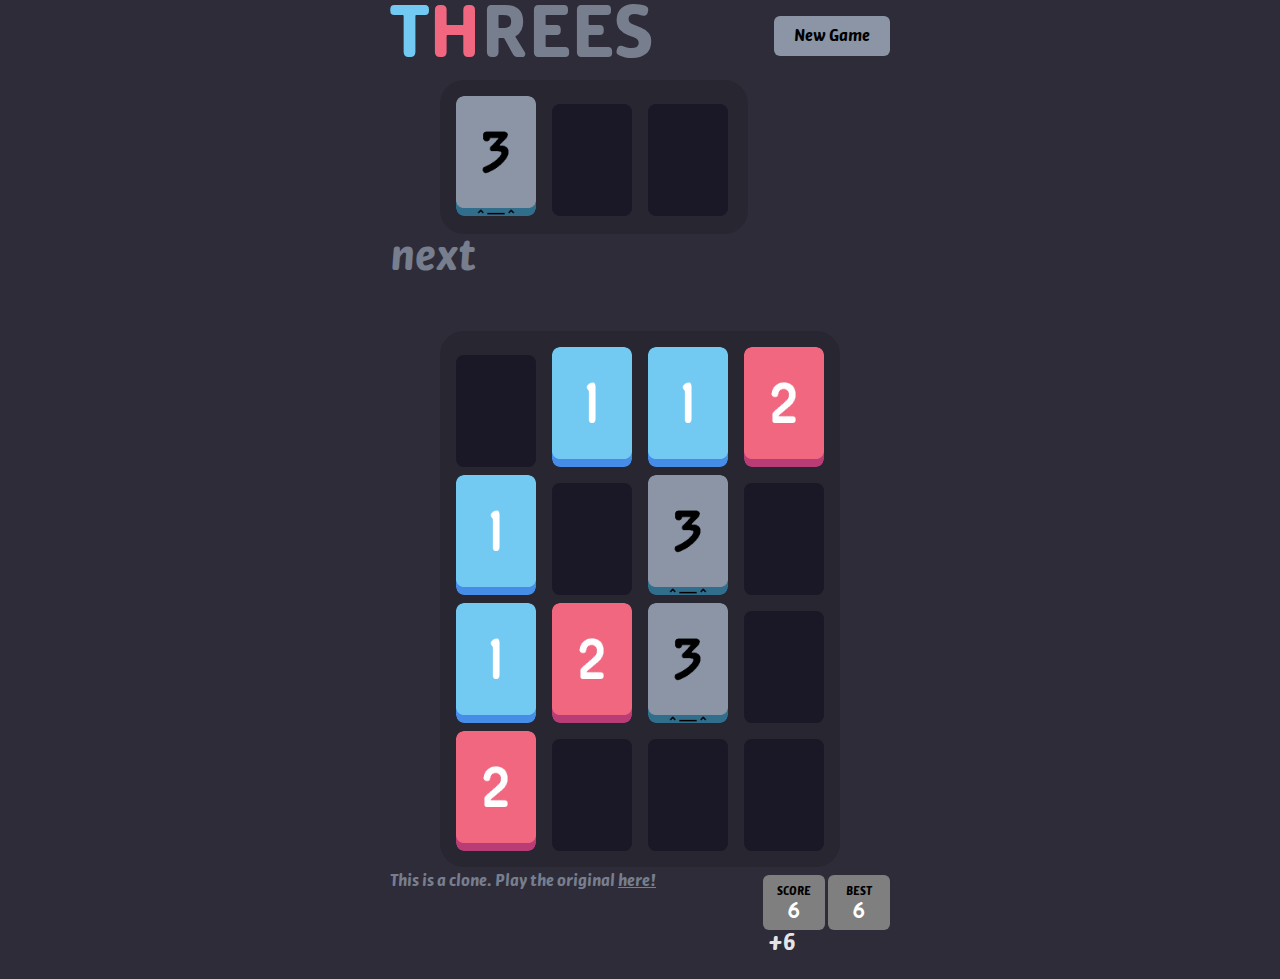
==== index.html @ 340124ed "Initial commit" ====
<!DOCTYPE html>
<html>
<head>
  <meta charset="utf-8">
  <title>Threes!</title>

  <link href="style/main.css" rel="stylesheet" type="text/css">
  <link rel="shortcut icon" href="favicon.ico">
  <link rel="apple-touch-icon" href="meta/apple-touch-icon.png">
  <link rel="apple-touch-startup-image" href="meta/apple-touch-startup-image-640x1096.png" media="(device-width: 320px) and (device-height: 568px) and (-webkit-device-pixel-ratio: 2)"> <!-- iPhone 5+ -->
  <link rel="apple-touch-startup-image" href="meta/apple-touch-startup-image-640x920.png"  media="(device-width: 320px) and (device-height: 480px) and (-webkit-device-pixel-ratio: 2)"> <!-- iPhone, retina -->
  <meta name="apple-mobile-web-app-capable" content="yes">
  <meta name="apple-mobile-web-app-status-bar-style" content="black">

  <meta name="HandheldFriendly" content="True">
  <meta name="MobileOptimized" content="320">
  <meta name="viewport" content="width=device-width, target-densitydpi=160dpi, initial-scale=1.0, maximum-scale=1, user-scalable=no, minimal-ui">
</head>
<body>
  <div class="container">
    <div class="heading">
      <h1 class="title"><mark class="blue">T</mark><mark class="red">H</mark>REES</h1>
      <a class="restart-button">New Game</a>
    </div>

    <div class="nextgame-container">

      <div class="grid-container">
        <div class="grid-row">
          <div class="grid-cell"></div>
          <div class="grid-cell"></div>
          <div class="grid-cell"></div>
        </div>
      </div>

      <div class="next-container">

      </div>
    </div>
      <h1>next</h1>

    <div class="game-container">
      <div class="game-message">
        <p></p>
      </div>

      <div class="grid-container">
        <div class="grid-row">
          <div class="grid-cell"></div>
          <div class="grid-cell"></div>
          <div class="grid-cell"></div>
          <div class="grid-cell"></div>
        </div>
        <div class="grid-row">
          <div class="grid-cell"></div>
          <div class="grid-cell"></div>
          <div class="grid-cell"></div>
          <div class="grid-cell"></div>
        </div>
        <div class="grid-row">
          <div class="grid-cell"></div>
          <div class="grid-cell"></div>
          <div class="grid-cell"></div>
          <div class="grid-cell"></div>
        </div>
        <div class="grid-row">
          <div class="grid-cell"></div>
          <div class="grid-cell"></div>
          <div class="grid-cell"></div>
          <div class="grid-cell"></div>
        </div>
      </div>

      <div class="tile-container">

      </div>
    </div>
      <div class="scores-container">
        <div class="score-container">0</div>
        <div class="best-container">0</div>
      </div>
    <p>
    This is a clone. Play the original <a href="http://asherv.com/threes/" target="_blank">here!</a>
    </p>
  </div>

  <script src="js/bind_polyfill.js"></script>
  <script src="js/classlist_polyfill.js"></script>
  <script src="js/animframe_polyfill.js"></script>
  <script src="js/keyboard_input_manager.js"></script>
  <script src="js/html_actuator.js"></script>
  <script src="js/grid.js"></script>
  <script src="js/tile.js"></script>
  <script src="js/local_storage_manager.js"></script>
  <script src="js/game_manager.js"></script>
  <script src="js/application.js"></script>
</body>
</html>
---- style/main.css ----
@import url(fonts/bulo-rounded-bold.css);
@import url(fonts/bulo-rounded-bolditalic.css);
@import url(fonts/numbers-premium-lookalike.css);
html, body {
  margin: 0;
  padding: 0;
  background: #2e2c39;
  color: #777e8e;
  font-family: "Bulo Rounded Bold Italic";
  font-size: 18px; }
.title {
  margin: 0;
  padding: 0;
  background: #2e2c39;
  color: #777e8e;
  font-family: "Bulo Rounded Bold";
  font-size: 18px; }
.heading{
  margin-top:-24px;
}

.red{
  background:rgba(0,0,0,0);
  color:#f16780;
}
.blue{
  background:rgba(0,0,0,0);
  color:#72caf2;
}

body {
  margin-bottom: 0; }

.heading:after {
  content: "";
  display: block;
  clear: both; }

h1.title {
  font-size: 80px;
  margin: 0;
  display: block;
  float: left; }

@keyframes move-up {
  0% {
    top: 25px;
    opacity: 1; }

  100% {
    top: -50px;
    opacity: 0; } }
.scores-container {
  float: right;
  text-align: right; }

.score-container, .best-container {
  font-family: "Numbers Premium Lookalike";
  position: relative;
  display: inline-block;
  background: #7f7f7f;
  padding: 15px 25px;
  font-size: 40px;
  height: 25px;
  font-weight: bold;
  border-radius: 6px;
  color: white;
  margin-top: 8px;
  text-align: center; }
  .score-container:after, .best-container:after {
  font-family: "Bulo Rounded Bold Italic";
    position: absolute;
    width: 100%;
    top: 10px;
    left: 0;
    text-transform: uppercase;
    font-size: 13px;
    line-height: 13px;
    text-align: center;
    color: #000000; }
  .score-container .score-addition, .best-container .score-addition {
  font-family: "Bulo Rounded Bold Italic";
    position: absolute;
    right: 30px;
    font-size: 25px;
    line-height: 25px;
    font-weight: bold;
    color: rgba(255, 255, 255, 0.9);
    z-index: 100;
    animation: move-up 600ms ease-in;
    animation-fill-mode: both; }

.score-container:after {
  content: "Score"; }

.best-container:after {
  content: "Best"; }

p {
  margin-top: 0;
  margin-bottom: 0;
  line-height: 1.65; }

a {
  color: #777e8e;
  font-weight: bold;
  text-decoration: underline;
  cursor: pointer; }

h1{
  margin-top:-12px;
  margin-bottom:0;
  font-size:48px;
}

strong.important {
  text-transform: uppercase; }

hr {
  border: none;
  border-bottom: 1px solid #d8d4d0;
  margin-top: 20px;
  margin-bottom: 30px; }

.container {
  width: 500px;
  margin: 0 auto; }

@-webkit-keyframes fade-in {
  0% {
    opacity: 0; }

  100% {
    opacity: 1; } }
@-moz-keyframes fade-in {
  0% {
    opacity: 0; }

  100% {
    opacity: 1; } }
@keyframes fade-in {
  0% {
    opacity: 0; }

  100% {
    opacity: 1; } }
.game-container {
  margin-top: 40px;
  margin-left: 50px;
  position: relative;
  padding: 16px;
  cursor: default;
  -webkit-touch-callout: none;
  -ms-touch-callout: none;
  -webkit-user-select: none;
  -moz-user-select: none;
  -ms-user-select: none;
  -ms-touch-action: none;
  touch-action: none;
  background: #272631;
  border-radius: 24px;
  width: 400px;
  height: 536px;
  box-sizing: border-box; }
  .game-container .game-message {
    display: none;
    position: absolute;
    top: 0;
    right: 0;
    bottom: 0;
    left: 0;
    background: rgba(0, 0, 0, 0);
    z-index: 100;
    text-align: center;
    animation: fade-in 800ms ease 1200ms;
    animation-fill-mode: both; }
    .game-container .game-message p {
      font-size: 56px;
      font-weight: bold;
      height: 56px;
      line-height: 56px;
      margin-top: -72px; 
      text-align:right;}
    .game-container .game-message a {
      display: inline-block;
      background: #8f7a66;
      border-radius: 30px;
      padding: 0 20px;
      text-decoration: none;
      color: #f9f6f2;
      height: 40px;
      line-height: 42px;
      margin-left: 9px; }
    .game-container .game-message.game-won {
      background: rgba(237, 194, 46, 0.5);
      color: #f9f6f2; }
    .game-container .game-message.game-won, .game-container .game-message.game-over {
      display: block; }
.nextgame-container {
  margin-top: -12px;
  margin-left:50px;
  position: relative;
  padding: 16px;
  cursor: default;
  -webkit-touch-callout: none;
  -ms-touch-callout: none;
  -webkit-user-select: none;
  -moz-user-select: none;
  -ms-user-select: none;
  -ms-touch-action: none;
  touch-action: none;
  background: #272631;
  border-radius: 24px;
  width: 308px;
  height: 154px;
  box-sizing: border-box; }

.grid-container {
  margin-top:8px;
  position: absolute;
  z-index: 0; }

.grid-row {
  margin-bottom: 16px; }
  .grid-row:last-child {
    margin-bottom: 0; }
  .grid-row:after {
    content: "";
    display: block;
    clear: both; }

.grid-cell {
  width: 80px;
  height: 112px;
  margin-right: 16px;
  float: left;
  border-radius: 8px;
  background: rgba(26,23,38, 1); }
  .grid-cell:last-child {
    margin-right: 0; }

.tile-container {
  position: absolute;
  z-index: 2; }

.tile, .tile .tile-inner {
  width: 80px;
  height: 120px;
  line-height: 80px; }
.tile.tile-position-1-1 {
  transform: translate(0px, 0px); }
.tile.tile-position-1-2 {
  transform: translate(0px, 128px); }
.tile.tile-position-1-3 {
  transform: translate(0px, 256px); }
.tile.tile-position-1-4 {
  transform: translate(0px, 384px); }
.tile.tile-position-2-1 {
  transform: translate(96px, 0px); }
.tile.tile-position-2-2 {
  transform: translate(96px, 128px); }
.tile.tile-position-2-3 {
  transform: translate(96px, 256px); }
.tile.tile-position-2-4 {
  transform: translate(96px, 384px); }
.tile.tile-position-3-1 {
  transform: translate(192px, 0px); }
.tile.tile-position-3-2 {
  transform: translate(192px, 128px); }
.tile.tile-position-3-3 {
  transform: translate(192px, 256px); }
.tile.tile-position-3-4 {
  transform: translate(192px, 384px); }
.tile.tile-position-4-1 {
  transform: translate(288px, 0px); }
.tile.tile-position-4-2 {
  transform: translate(288px, 128px); }
.tile.tile-position-4-3 {
  transform: translate(288px, 256px); }
.tile.tile-position-4-4 {
  transform: translate(288px, 384px); }
.tile {
  position: absolute;
  transition: 100ms ease-in-out;
  transition-property: transform; }
  .tile .tile-inner {
    border-radius: 8px;
    background: #eee4da;
    text-align: center;
    font-weight: bold;
    z-index: 10;
    font-size: 55px; }
  .tile.tile-1 .tile-inner {
    background:rgba(0,0,0,0);
    background-image: url("../tiles/1.png");
    background-size: 100% auto;}
  .tile.tile-2 .tile-inner {
    background:rgba(0,0,0,0);
    background-image: url("../tiles/2.png");
    background-size: 100% auto;}
  .tile.tile-3 .tile-inner { 
    background:rgba(0,0,0,0);
    background-image: url("../tiles/3.png");
    background-size: 100% auto;}
  .tile.tile-6 .tile-inner {
    background:rgba(0,0,0,0);
    background-image: url("../tiles/6.png");
    background-size: 100% auto;}
  .tile.tile-12 .tile-inner {
    background:rgba(0,0,0,0);
    background-image: url("../tiles/12.png");
    background-size: 100% auto;}
  .tile.tile-24 .tile-inner {
    background:rgba(0,0,0,0);
    background-image: url("../tiles/24.png");
    background-size: 100% auto;}
  .tile.tile-48 .tile-inner {
    background:rgba(0,0,0,0);
    background-image: url("../tiles/48.png");
    background-size: 100% auto;}
  .tile.tile-96 .tile-inner {
    background:rgba(0,0,0,0);
    background-image: url("../tiles/96.png");
    background-size: 100% auto;}
  .tile.tile-192 .tile-inner {
    width:200%;
    height:200%;
    transform:translate(-25%,-25%);
    background:rgba(0,0,0,0);
    background-image: url("../tiles/192.png");
    background-size: 100% auto;}
  .tile.tile-192-alt .tile-inner {
    width:200%;
    height:200%;
    transform:translate(-25%,-25%);
    background:rgba(0,0,0,0);
    background-image: url("../tiles/192-alt.png");
    background-size: 100% auto;}
  .tile.tile-384 .tile-inner {
    width:200%;
    height:200%;
    transform:translate(-25%,-25%);
    background:rgba(0,0,0,0);
    background-image: url("../tiles/384.png");
    background-size: 100% auto;}
  .tile.tile-384-alt .tile-inner {
    width:200%;
    height:200%;
    transform:translate(-25%,-25%);
    background:rgba(0,0,0,0);
    background-image: url("../tiles/384-alt.png");
    background-size: 100% auto;}
  .tile.tile-768 .tile-inner {
    width:200%;
    height:200%;
    transform:translate(-25%,-25%);
    background:rgba(0,0,0,0);
    background-image: url("../tiles/768.png");
    background-size: 100% auto;}
  .tile.tile-768-alt .tile-inner {
    width:200%;
    height:200%;
    transform:translate(-25%,-25%);
    background:rgba(0,0,0,0);
    background-image: url("../tiles/768-alt.png");
    background-size: 100% auto;}
  .tile.tile-768-alt1 .tile-inner {
    width:200%;
    height:200%;
    transform:translate(-25%,-25%);
    background:rgba(0,0,0,0);
    background-image: url("../tiles/768-alt1.png");
    background-size: 100% auto;}
  .tile.tile-1536 .tile-inner {
    width:200%;
    height:200%;
    transform:translate(-25%,-25%);
    background:rgba(0,0,0,0);
    background-image: url("../tiles/1536.png");
    background-size: 100% auto;}
  .tile.tile-1536-alt .tile-inner {
    width:200%;
    height:200%;
    transform:translate(-25%,-25%);
    background:rgba(0,0,0,0);
    background-image: url("../tiles/1536-alt.png");
    background-size: 100% auto;}
  .tile.tile-3072 .tile-inner {
    width:200%;
    height:200%;
    transform:translate(-25%,-25%);
    background:rgba(0,0,0,0);
    background-image: url("../tiles/3072.png");
    background-size: 100% auto;}
  .tile.tile-3072-alt .tile-inner {
    width:200%;
    height:200%;
    transform:translate(-25%,-25%);
    background:rgba(0,0,0,0);
    background-image: url("../tiles/3072-alt.png");
    background-size: 100% auto;}
  .tile.tile-3072-alt1 .tile-inner {
    width:200%;
    height:200%;
    transform:translate(-25%,-25%);
    background:rgba(0,0,0,0);
    background-image: url("../tiles/3072-alt1.png");
    background-size: 100% auto;}
  .tile.tile-6144 .tile-inner {
    width:200%;
    height:200%;
    transform:translate(-25%,-25%);
    background:rgba(0,0,0,0);
    background-image: url("../tiles/6144.png");
    background-size: 100% auto;}
  .tile.tile-6144-alt .tile-inner {
    width:200%;
    height:200%;
    transform:translate(-25%,-25%);
    background:rgba(0,0,0,0);
    background-image: url("../tiles/6144-alt.png");
    background-size: 100% auto;}
  .tile.tile-super .tile-inner {
    color: #000000;
    background: #8b95a6;
    font-size: 40px; 
    font-family: "Numbers Premium Lookalike";}
    @media screen and (max-width: 520px) {
      .tile.tile-super .tile-inner {
        font-size: 25px; } }

@keyframes appear {
  0% {
    opacity: 0;
    transform: scale(0);  }

  100% {
    opacity: 1;
    transform: scale(1); } }
@keyframes appear-large {
  0% {
    opacity: 0;
    transform: translate(-25%, -25%) scale(0);  }

  100% {
    opacity: 1;
    transform: translate(-25%, -25%) scale(1); } }
.tile-new .tile-inner {
  animation: appear 200ms ease 100ms;
  animation-fill-mode: backwards; }
.tile-new-large .tile-inner {
  animation: appear-large 200ms ease 100ms;
  animation-fill-mode: backwards; }

@keyframes pop {
  0% {
    transform: scale(0); }

  50% {
    transform: scale(1.2); }

  100% {
    transform: scale(1); } }
@keyframes pop-large {
  0% {
    transform: translate(-25%, -25%) scale(0); }

  50% {
    transform: translate(-25%, -25%) scale(1.2); }

  100% {
    transform: translate(-25%, -25%) scale(1); } }
.tile-merged .tile-inner {
  z-index: 20;
  animation: pop 200ms ease 100ms;
  animation-fill-mode: backwards; }
.tile-merged-large .tile-inner {
  z-index: 20;
  animation: pop-large 200ms ease 100ms;
  animation-fill-mode: backwards; }

.restart-button {
  display: inline-block;
  background: #8b95a6;
  border-radius: 6px;
  padding: 0 20px;
  text-decoration: none;
  color: #000000;
  height: 40px;
  line-height: 40px;
  display: block;
  text-align: center;
  float: right; 
  margin-top: 40px;}

@media screen and (max-width: 520px) {
  html, body {
    font-size: 15px; }

  body {
    margin: 20px 0;
    padding: 0 20px; }

  h1.title {
    font-size: 50px; }

  h1{
    margin-top:-7.5px;
    font-size:30px;
  }

  .container {
    width: 300px;
    margin: 0 auto; }

  .score-container, .best-container {
    margin-top: 8px;
    padding: 15px 10px;
    min-width: 40px; }

  .heading {
    margin-bottom: 10px; }

  .game-intro {
    width: 55%;
    display: block;
    box-sizing: border-box;
    line-height: 1.65; }

  .restart-button {
    display: block;
    box-sizing: border-box;
    margin-top: 25px; }

  .game-container {
    margin-top: 25px;
    margin-left: 25px;
    position: relative;
    padding: 10px;
    cursor: default;
    -webkit-touch-callout: none;
    -ms-touch-callout: none;
    -webkit-user-select: none;
    -moz-user-select: none;
    -ms-user-select: none;
    -ms-touch-action: none;
    touch-action: none;
    background: #272631;
    border-radius: 15px;
    width:  250px;
    height: 335px;
    -webkit-box-sizing: border-box;
    -moz-box-sizing: border-box;
    box-sizing: border-box; }
    .game-container .game-message {
      display: none;
      position: absolute;
      top: 0;
      right: 0;
      bottom: 0;
      left: 0;
      background: rgba(0, 0, 0, 0);
      z-index: 100;
      text-align: center;
      -webkit-animation: fade-in 800ms ease 1200ms;
      -moz-animation: fade-in 800ms ease 1200ms;
      animation: fade-in 800ms ease 1200ms;
      -webkit-animation-fill-mode: both;
      -moz-animation-fill-mode: both;
      animation-fill-mode: both; }
      .game-container .game-message p {
        font-size: 60px;
        font-weight: bold;
        height: 60px;
        line-height: 60px;
        margin-top: 222px; }
      .game-container .game-message a {
        display: inline-block;
        background: #8f7a66;
        border-radius: 3px;
        padding: 0 20px;
        text-decoration: none;
        color: #f9f6f2;
        height: 40px;
        line-height: 42px;
        margin-left: 9px; }
      .game-container .game-message.game-won {
        background: rgba(237, 194, 46, 0.5);
        color: #f9f6f2; }
      .game-container .game-message.game-won, .game-container .game-message.game-over {
        display: block; }

  .nextgame-container {
    margin-top: -15px;
    margin-left:25px;
    position: relative;
    padding: 10px;
    cursor: default;
    -webkit-touch-callout: none;
    -ms-touch-callout: none;
    -webkit-user-select: none;
    -moz-user-select: none;
    -ms-user-select: none;
    -ms-touch-action: none;
    touch-action: none;
    background: #262731;
    border-radius: 15px;
    width: 190px;
    height: 95px;
    -webkit-box-sizing: border-box;
    -moz-box-sizing: border-box;
    box-sizing: border-box; }

  .grid-container {
    margin-top: 5px;
    position: absolute;
    z-index: 0; }

  .grid-row {
    margin-bottom: 10px; }
    .grid-row:last-child {
      margin-bottom: 0; }
    .grid-row:after {
      content: "";
      display: block;
      clear: both; }

  .grid-cell {
    width: 50px;
    height: 70px;
    margin-right: 10px;
    float: left;
    border-radius: 5px;
    background: rgba(26,23,38, 1); }
    .grid-cell:last-child {
      margin-right: 0; }

  .tile-container {
    position: absolute;
    z-index: 2; }

  .tile, .tile .tile-inner {
    border-radius: 5px;
    width: 50px;
    height: 75px;
    line-height: 50px; }
.tile.tile-position-1-1 {
    transform: translate(0px, 0px); }
  .tile.tile-position-1-2 {
    transform: translate(0px, 80px); }
  .tile.tile-position-1-3 {
    transform: translate(0px, 160px); }
  .tile.tile-position-1-4 {
    transform: translate(0px, 240px); }
  .tile.tile-position-2-1 {
    transform: translate(60px, 0px); }
  .tile.tile-position-2-2 {
    transform: translate(60px, 80px); }
  .tile.tile-position-2-3 {
    transform: translate(60px, 160px); }
  .tile.tile-position-2-4 {
    transform: translate(60px, 240px); }
  .tile.tile-position-3-1 {
    transform: translate(120px, 0px); }
  .tile.tile-position-3-2 {
    transform: translate(120px, 80px); }
  .tile.tile-position-3-3 {
    transform: translate(120px, 160px); }
  .tile.tile-position-3-4 {
    transform: translate(120px, 240px); }
  .tile.tile-position-4-1 {
    transform: translate(180px, 0px); }
  .tile.tile-position-4-2 {
    transform: translate(180px, 80px); }
  .tile.tile-position-4-3 {
    transform: translate(180px, 160px); }
  .tile.tile-position-4-4 {
    transform: translate(180px, 240px); }

  .tile .tile-inner {
    font-size: 28px; }

  .game-message p {
    font-size: 35px !important;
    height: 30px !important;
    line-height: 30px !important;
    margin-top: -36px !important;
      text-align:right; } }
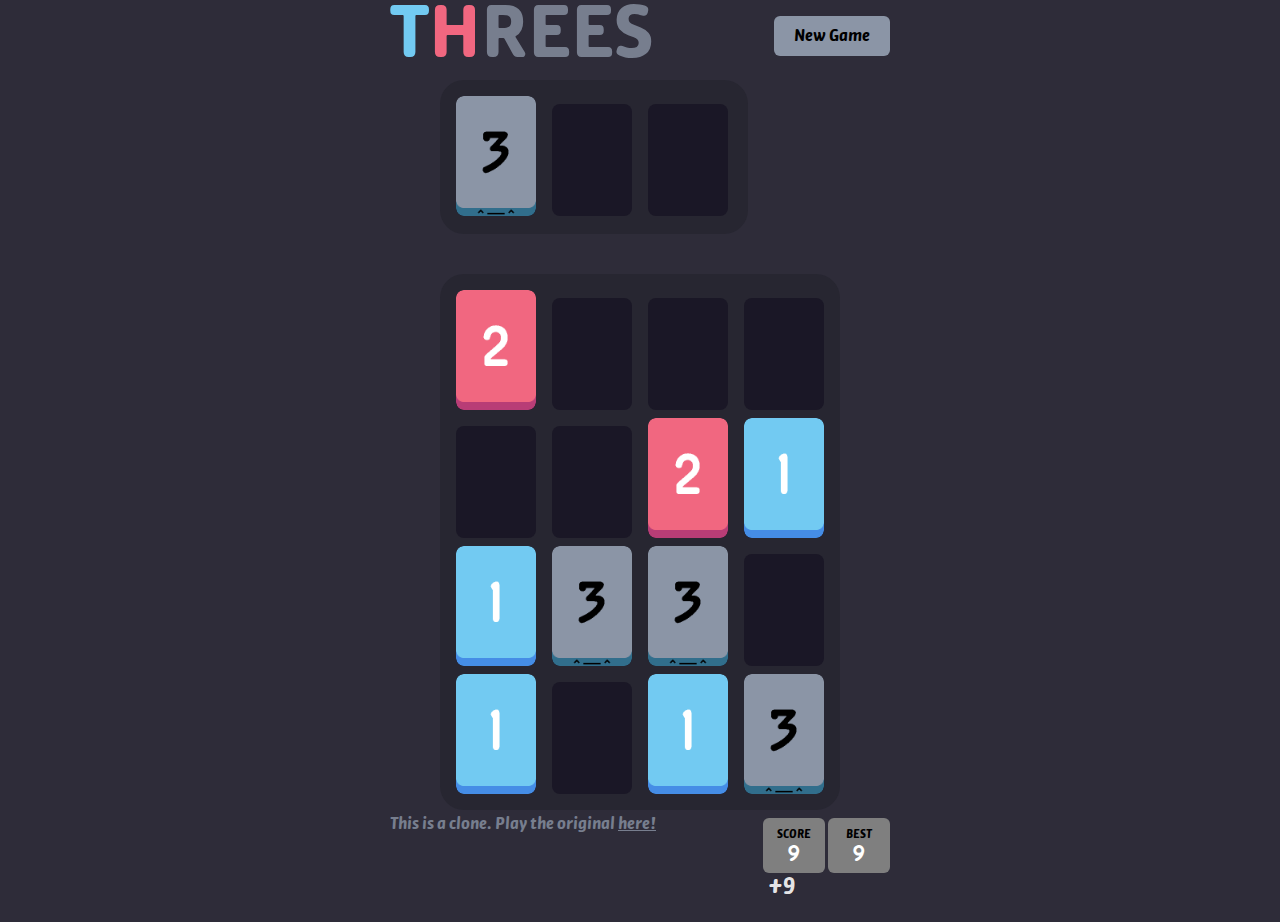
==== commit 64f5461e: "h" ====
--- a/index.html
+++ b/index.html
@@ -11,6 +11,30 @@
   <link rel="apple-touch-startup-image" href="meta/apple-touch-startup-image-640x920.png"  media="(device-width: 320px) and (device-height: 480px) and (-webkit-device-pixel-ratio: 2)"> <!-- iPhone, retina -->
   <meta name="apple-mobile-web-app-capable" content="yes">
   <meta name="apple-mobile-web-app-status-bar-style" content="black">
+
+  <link rel="preload" as="image" href="./tiles/1.png">
+  <link rel="preload" as="image" href="./tiles/2.png">
+  <link rel="preload" as="image" href="./tiles/3.png">
+  <link rel="preload" as="image" href="./tiles/6.png">
+  <link rel="preload" as="image" href="./tiles/12.png">
+  <link rel="preload" as="image" href="./tiles/24.png">
+  <link rel="preload" as="image" href="./tiles/48.png">
+  <link rel="preload" as="image" href="./tiles/96.png">
+  <link rel="preload" as="image" href="./tiles/192.png">
+  <link rel="preload" as="image" href="./tiles/192-alt.png">
+  <link rel="preload" as="image" href="./tiles/384.png">
+  <link rel="preload" as="image" href="./tiles/384-alt.png">
+  <link rel="preload" as="image" href="./tiles/768.png">
+  <link rel="preload" as="image" href="./tiles/768-alt.png">
+  <link rel="preload" as="image" href="./tiles/768-alt1.png">
+  <link rel="preload" as="image" href="./tiles/1536.png">
+  <link rel="preload" as="image" href="./tiles/1536-alt.png">
+  <link rel="preload" as="image" href="./tiles/3072.png">
+  <link rel="preload" as="image" href="./tiles/3072-alt.png">
+  <link rel="preload" as="image" href="./tiles/3072-alt1.png">
+  <link rel="preload" as="image" href="./tiles/6144.png">
+  <link rel="preload" as="image" href="./tiles/6144-alt.png">
+
 
   <meta name="HandheldFriendly" content="True">
   <meta name="MobileOptimized" content="320">
@@ -37,7 +61,6 @@
 
       </div>
     </div>
-      <h1>next</h1>
 
     <div class="game-container">
       <div class="game-message">
